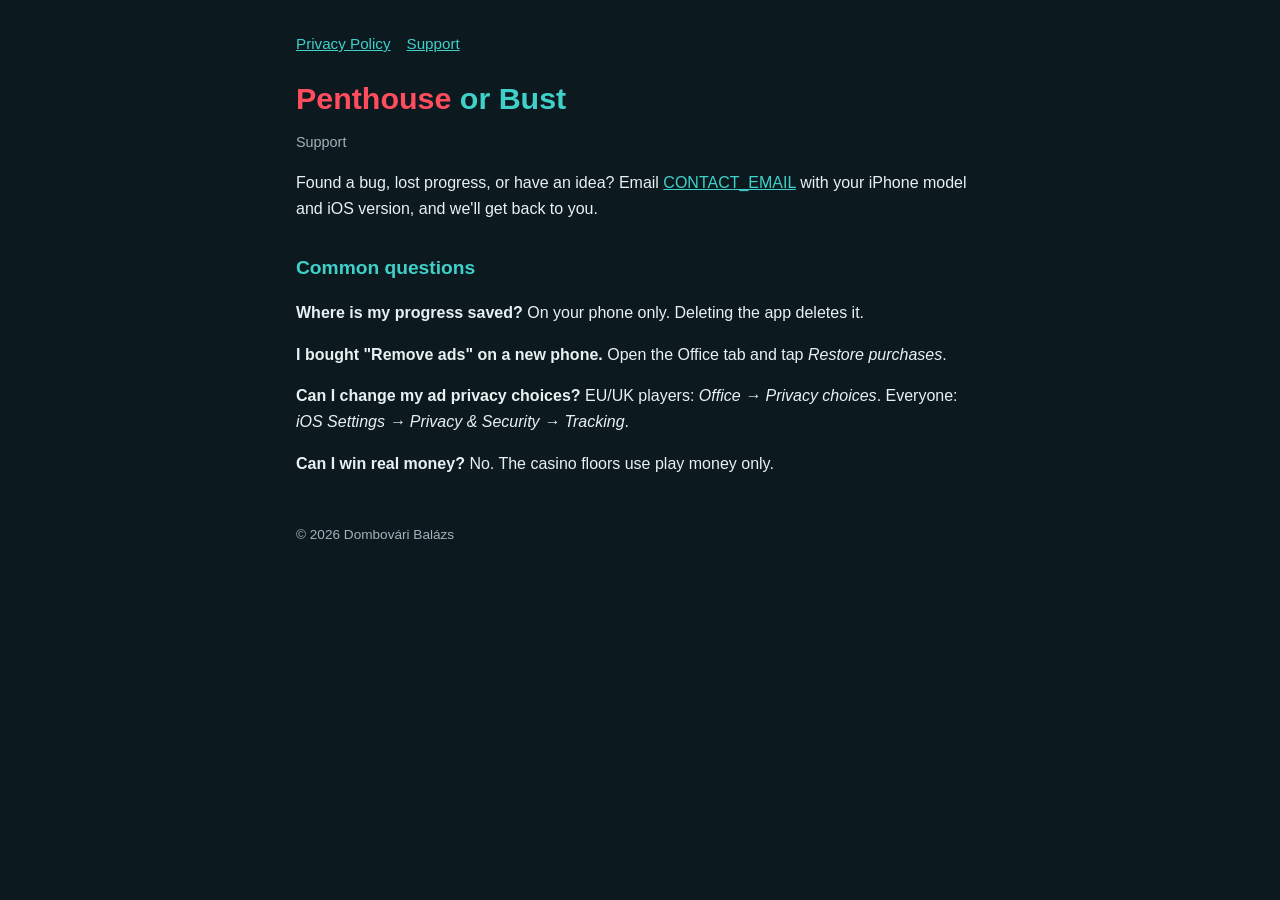
==== support.html @ befe8096 "Add privacy policy and support pages for GitHub Pages Co-Authored-By: Claude Opus 5.5 <noreply@anthr" ====
<!doctype html>
<html lang="en">
<head>
<meta charset="utf-8">
<meta name="viewport" content="width=device-width, initial-scale=1">
<title>Penthouse or Bust – Support</title>
<link rel="stylesheet" href="style.css">
</head>
<body>
<main>
<nav><a href="./">Privacy Policy</a><a href="support.html">Support</a></nav>
<h1><span class="red">Penthouse</span> <span class="teal">or Bust</span></h1>
<p class="muted">Support</p>

<p>Found a bug, lost progress, or have an idea? Email <a href="mailto:CONTACT_EMAIL">CONTACT_EMAIL</a> with your
iPhone model and iOS version, and we'll get back to you.</p>

<h2>Common questions</h2>
<p><strong>Where is my progress saved?</strong> On your phone only. Deleting the app deletes it.</p>
<p><strong>I bought "Remove ads" on a new phone.</strong> Open the Office tab and tap <em>Restore purchases</em>.</p>
<p><strong>Can I change my ad privacy choices?</strong> EU/UK players: <em>Office → Privacy choices</em>. Everyone:
<em>iOS Settings → Privacy &amp; Security → Tracking</em>.</p>
<p><strong>Can I win real money?</strong> No. The casino floors use play money only.</p>

<footer>© 2026 Dombovári Balázs</footer>
</main>
</body>
</html>
---- style.css ----
:root { --bg: #0C1A20; --fg: #E8F1F2; --muted: #9FB4B8; --accent: #3FD0C9; --red: #FF4D5E; --card: #12252D; }
* { box-sizing: border-box; }
body { margin: 0; background: var(--bg); color: var(--fg); font: 16px/1.6 -apple-system, BlinkMacSystemFont, "Segoe UI", Roboto, sans-serif; }
main { max-width: 720px; margin: 0 auto; padding: 32px 16px 64px; }
h1 { font-size: 1.9rem; line-height: 1.2; margin: 0 0 4px; }
h1 .red { color: var(--red); } h1 .teal { color: var(--accent); }
h2 { font-size: 1.2rem; margin: 32px 0 8px; color: var(--accent); }
p, li { color: var(--fg); } .muted { color: var(--muted); font-size: .9rem; }
a { color: var(--accent); }
ul { padding-left: 20px; }
.card { background: var(--card); border-radius: 12px; padding: 16px; margin: 16px 0; }
nav { display: flex; gap: 16px; margin-bottom: 24px; font-size: .95rem; }
footer { margin-top: 48px; color: var(--muted); font-size: .85rem; }
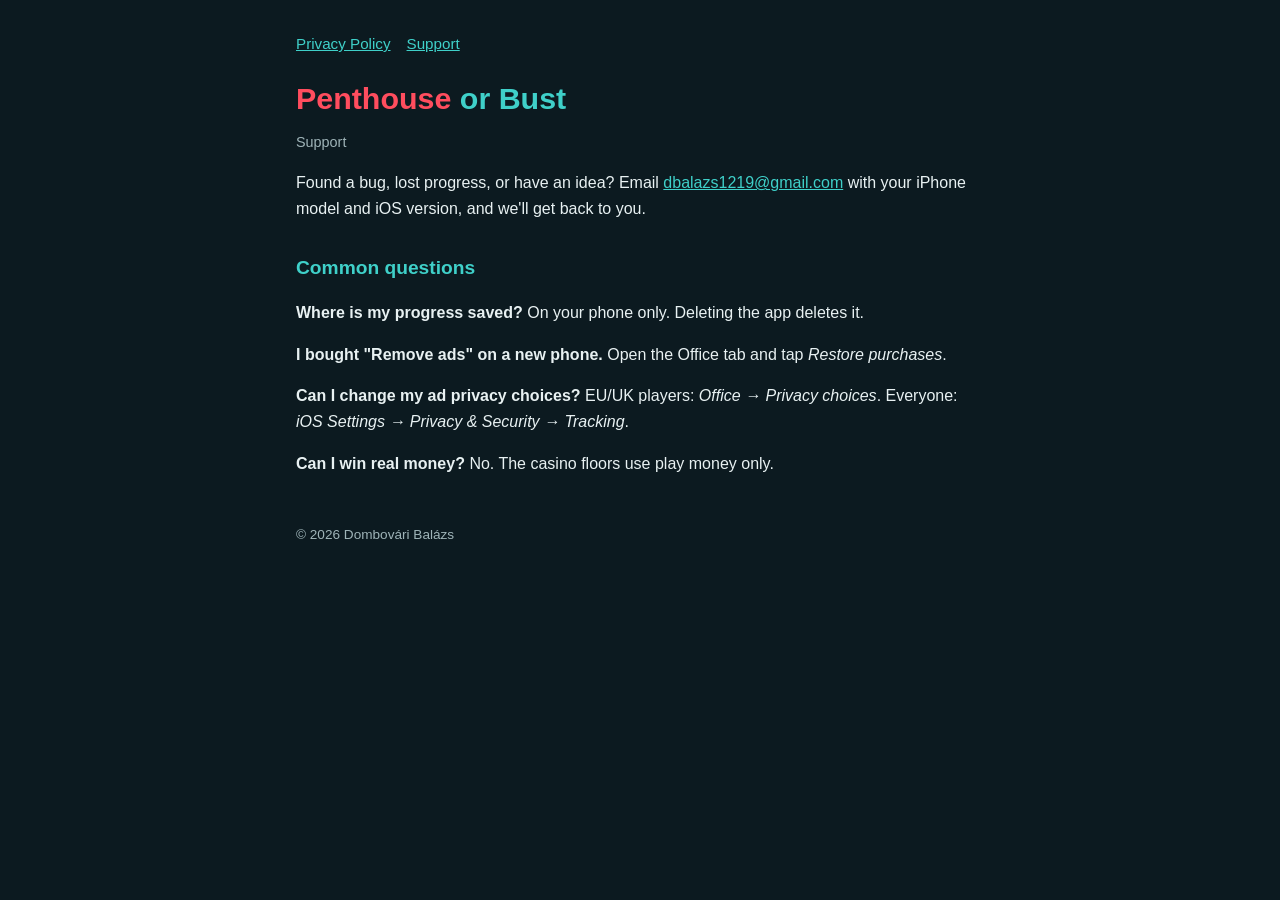
==== commit dd290498: "Add contact email" ====
--- a/support.html
+++ b/support.html
@@ -12,7 +12,7 @@
 <h1><span class="red">Penthouse</span> <span class="teal">or Bust</span></h1>
 <p class="muted">Support</p>
 
-<p>Found a bug, lost progress, or have an idea? Email <a href="mailto:CONTACT_EMAIL">CONTACT_EMAIL</a> with your
+<p>Found a bug, lost progress, or have an idea? Email <a href="mailto:dbalazs1219@gmail.com">dbalazs1219@gmail.com</a> with your
 iPhone model and iOS version, and we'll get back to you.</p>
 
 <h2>Common questions</h2>
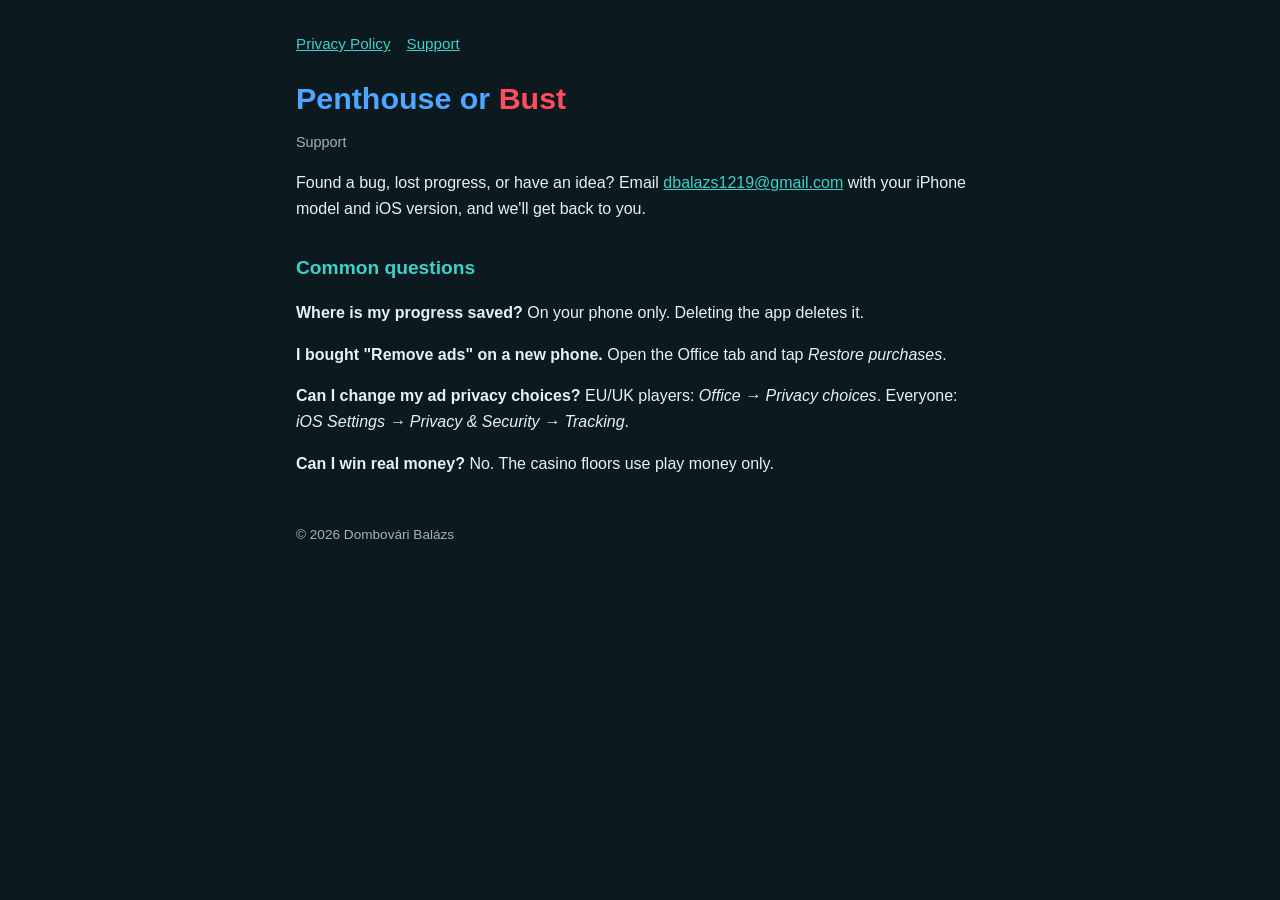
==== commit 626cafc7: "Title colours: Penthouse or in blue, Bust in red" ====
--- a/support.html
+++ b/support.html
@@ -9,7 +9,7 @@
 <body>
 <main>
 <nav><a href="./">Privacy Policy</a><a href="support.html">Support</a></nav>
-<h1><span class="red">Penthouse</span> <span class="teal">or Bust</span></h1>
+<h1><span class="blue">Penthouse or</span> <span class="red">Bust</span></h1>
 <p class="muted">Support</p>
 
 <p>Found a bug, lost progress, or have an idea? Email <a href="mailto:dbalazs1219@gmail.com">dbalazs1219@gmail.com</a> with your
--- a/style.css
+++ b/style.css
@@ -1,9 +1,9 @@
-:root { --bg: #0C1A20; --fg: #E8F1F2; --muted: #9FB4B8; --accent: #3FD0C9; --red: #FF4D5E; --card: #12252D; }
+:root { --bg: #0C1A20; --fg: #E8F1F2; --muted: #9FB4B8; --accent: #3FD0C9; --red: #FF4D5E; --blue: #4DA6FF; --card: #12252D; }
 * { box-sizing: border-box; }
 body { margin: 0; background: var(--bg); color: var(--fg); font: 16px/1.6 -apple-system, BlinkMacSystemFont, "Segoe UI", Roboto, sans-serif; }
 main { max-width: 720px; margin: 0 auto; padding: 32px 16px 64px; }
 h1 { font-size: 1.9rem; line-height: 1.2; margin: 0 0 4px; }
-h1 .red { color: var(--red); } h1 .teal { color: var(--accent); }
+h1 .red { color: var(--red); } h1 .blue { color: var(--blue); }
 h2 { font-size: 1.2rem; margin: 32px 0 8px; color: var(--accent); }
 p, li { color: var(--fg); } .muted { color: var(--muted); font-size: .9rem; }
 a { color: var(--accent); }
